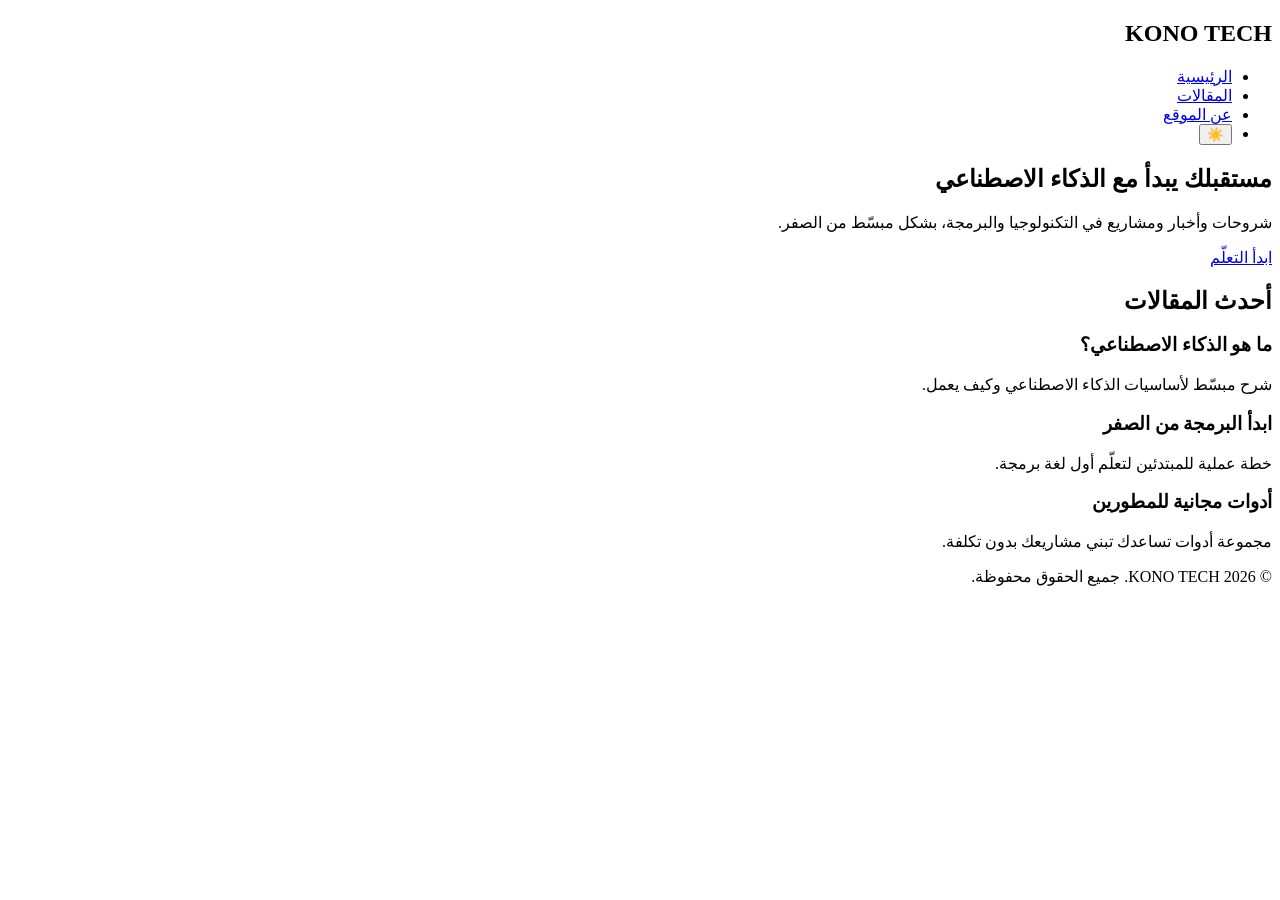
==== index.html @ 70d03462 "Create index.html" ====
<!DOCTYPE html>
<html lang="ar" dir="rtl">
<head>
  <meta charset="UTF-8">
  <title>KONO TECH</title>
  <meta name="viewport" content="width=device-width, initial-scale=1.0">
  <link rel="stylesheet" href="style.css">
</head>
<body>
  <nav>
    <h2>KONO TECH</h2>
    <ul>
      <li><a href="#">الرئيسية</a></li>
      <li><a href="#">المقالات</a></li>
      <li><a href="#">عن الموقع</a></li>
      <li><button id="themeBtn">☀️</button></li>
    </ul>
  </nav>

  <section class="hero">
    <h1>مستقبلك يبدأ مع الذكاء الاصطناعي</h1>
    <p>شروحات وأخبار ومشاريع في التكنولوجيا والبرمجة، بشكل مبسّط من الصفر.</p>
    <a href="#" class="btn">ابدأ التعلّم</a>
  </section>

  <section class="articles">
    <h2>أحدث المقالات</h2>
    <div class="cards">
      <div class="card">
        <h3>ما هو الذكاء الاصطناعي؟</h3>
        <p>شرح مبسّط لأساسيات الذكاء الاصطناعي وكيف يعمل.</p>
      </div>
      <div class="card">
        <h3>ابدأ البرمجة من الصفر</h3>
        <p>خطة عملية للمبتدئين لتعلّم أول لغة برمجة.</p>
      </div>
      <div class="card">
        <h3>أدوات مجانية للمطورين</h3>
        <p>مجموعة أدوات تساعدك تبني مشاريعك بدون تكلفة.</p>
      </div>
    </div>
  </section>

  <footer>
    <p>© 2026 KONO TECH. جميع الحقوق محفوظة.</p>
  </footer>

  <script src="script.js"></script>
</body>
  </html>
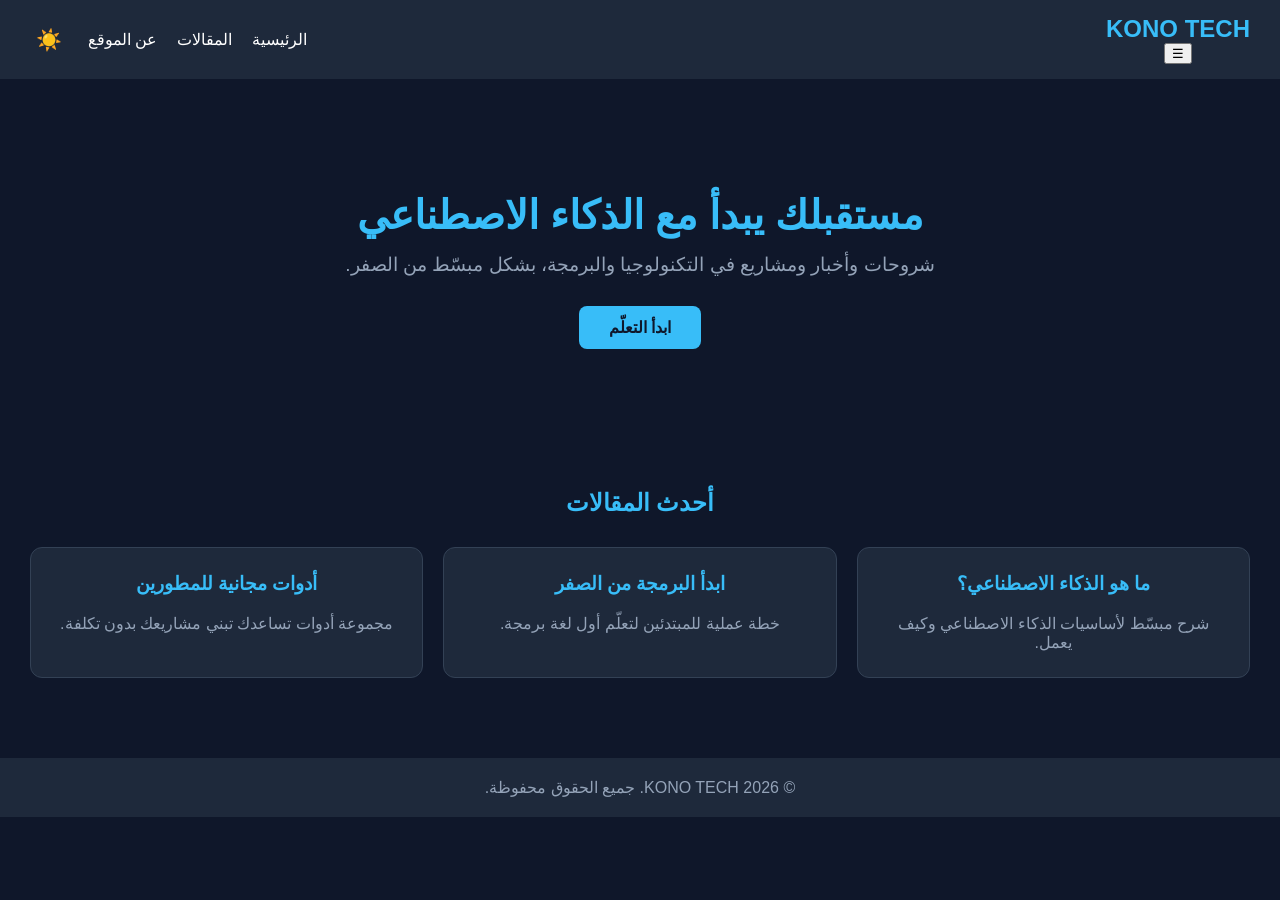
==== commit bd96dc20: "Update index.html" ====
--- a/index.html
+++ b/index.html
@@ -8,8 +8,11 @@
 </head>
 <body>
   <nav>
-    <h2>KONO TECH</h2>
-    <ul>
+    <div class="nav-top">
+      <h2>KONO TECH</h2>
+      <button id="menuBtn" aria-label="القائمة">☰</button>
+    </div>
+    <ul id="navLinks">
       <li><a href="#">الرئيسية</a></li>
       <li><a href="#">المقالات</a></li>
       <li><a href="#">عن الموقع</a></li>
@@ -47,4 +50,4 @@
 
   <script src="script.js"></script>
 </body>
-  </html>
+</html>
--- a/style.css
+++ b/style.css
@@ -0,0 +1,164 @@
+body {
+  background-color: #0f172a;
+  color: white;
+  font-family: Arial, sans-serif;
+  text-align: center;
+  margin: 0;
+}
+
+h1 {
+  color: #38bdf8;
+}
+
+nav {
+  display: flex;
+  justify-content: space-between;
+  align-items: center;
+  padding: 15px 30px;
+  background-color: #1e293b;
+}
+
+nav h2 {
+  color: #38bdf8;
+  margin: 0;
+}
+
+nav ul {
+  display: flex;
+  gap: 20px;
+  list-style: none;
+  margin: 0;
+  padding: 0;
+  align-items: center;
+}
+
+nav a {
+  color: white;
+  text-decoration: none;
+}
+
+nav a:hover {
+  color: #38bdf8;
+}
+
+.hero {
+  padding: 80px 20px;
+  text-align: center;
+}
+
+.hero h1 {
+  font-size: 2.5rem;
+  margin-bottom: 15px;
+}
+
+.hero p {
+  color: #94a3b8;
+  font-size: 1.2rem;
+  max-width: 600px;
+  margin: 0 auto 30px;
+}
+
+.btn {
+  display: inline-block;
+  background-color: #38bdf8;
+  color: #0f172a;
+  padding: 12px 30px;
+  border-radius: 8px;
+  font-weight: bold;
+  text-decoration: none;
+}
+
+.btn:hover {
+  background-color: #7dd3fc;
+}
+
+.articles {
+  padding: 40px 30px;
+}
+
+.articles h2 {
+  color: #38bdf8;
+  margin-bottom: 30px;
+}
+
+.cards {
+  display: grid;
+  grid-template-columns: repeat(3, 1fr);
+  gap: 20px;
+}
+
+.card {
+  background-color: #1e293b;
+  padding: 25px;
+  border-radius: 12px;
+  border: 1px solid #334155;
+}
+
+.card h3 {
+  color: #38bdf8;
+  margin-top: 0;
+}
+
+.card p {
+  color: #94a3b8;
+  margin-bottom: 0;
+}
+
+.card:hover {
+  border-color: #38bdf8;
+}
+
+footer {
+  background-color: #1e293b;
+  padding: 20px;
+  margin-top: 40px;
+  text-align: center;
+}
+
+footer p {
+  color: #94a3b8;
+  margin: 0;
+}
+
+#themeBtn {
+  background: none;
+  border: none;
+  font-size: 1.3rem;
+  cursor: pointer;
+}
+
+body.light {
+  background-color: #f1f5f9;
+  color: #0f172a;
+}
+
+body.light nav,
+body.light footer,
+body.light .card {
+  background-color: #e2e8f0;
+}
+
+body.light .hero p,
+body.light .card p,
+body.light footer p {
+  color: #475569;
+}
+
+@media (max-width: 768px) {
+  nav {
+    flex-direction: column;
+    gap: 10px;
+  }
+
+  .hero {
+    padding: 50px 20px;
+  }
+
+  .hero h1 {
+    font-size: 1.8rem;
+  }
+
+  .cards {
+    grid-template-columns: 1fr;
+  }
+  }
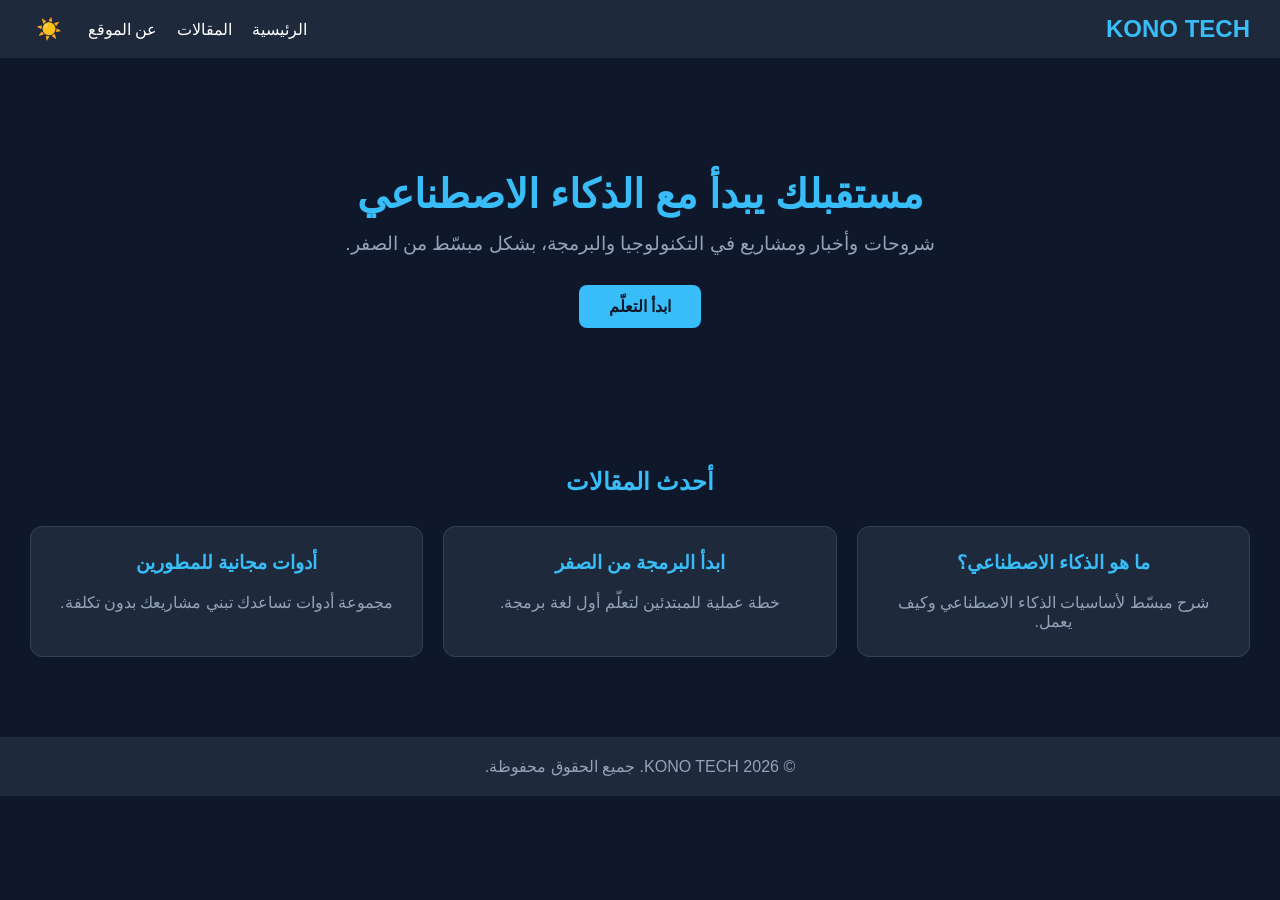
==== commit e002adec: "Update index.html" ====
--- a/index.html
+++ b/index.html
@@ -15,7 +15,7 @@
     <ul id="navLinks">
       <li><a href="#">الرئيسية</a></li>
       <li><a href="#">المقالات</a></li>
-      <li><a href="#">عن الموقع</a></li>
+      <li><a href="about.html">عن الموقع</a></li>
       <li><button id="themeBtn">☀️</button></li>
     </ul>
   </nav>
--- a/style.css
+++ b/style.css
@@ -39,6 +39,15 @@
 
 nav a:hover {
   color: #38bdf8;
+}
+
+#menuBtn {
+  display: none;
+  background: none;
+  border: none;
+  color: white;
+  font-size: 1.6rem;
+  cursor: pointer;
 }
 
 .hero {
@@ -144,10 +153,36 @@
   color: #475569;
 }
 
+body.light #menuBtn,
+body.light nav a {
+  color: #0f172a;
+}
+
 @media (max-width: 768px) {
   nav {
     flex-direction: column;
-    gap: 10px;
+    align-items: stretch;
+  }
+
+  .nav-top {
+    display: flex;
+    justify-content: space-between;
+    align-items: center;
+  }
+
+  #menuBtn {
+    display: block;
+  }
+
+  nav ul {
+    display: none;
+    flex-direction: column;
+    gap: 15px;
+    padding-top: 15px;
+  }
+
+  nav ul.open {
+    display: flex;
   }
 
   .hero {
@@ -161,4 +196,4 @@
   .cards {
     grid-template-columns: 1fr;
   }
-  }
+}
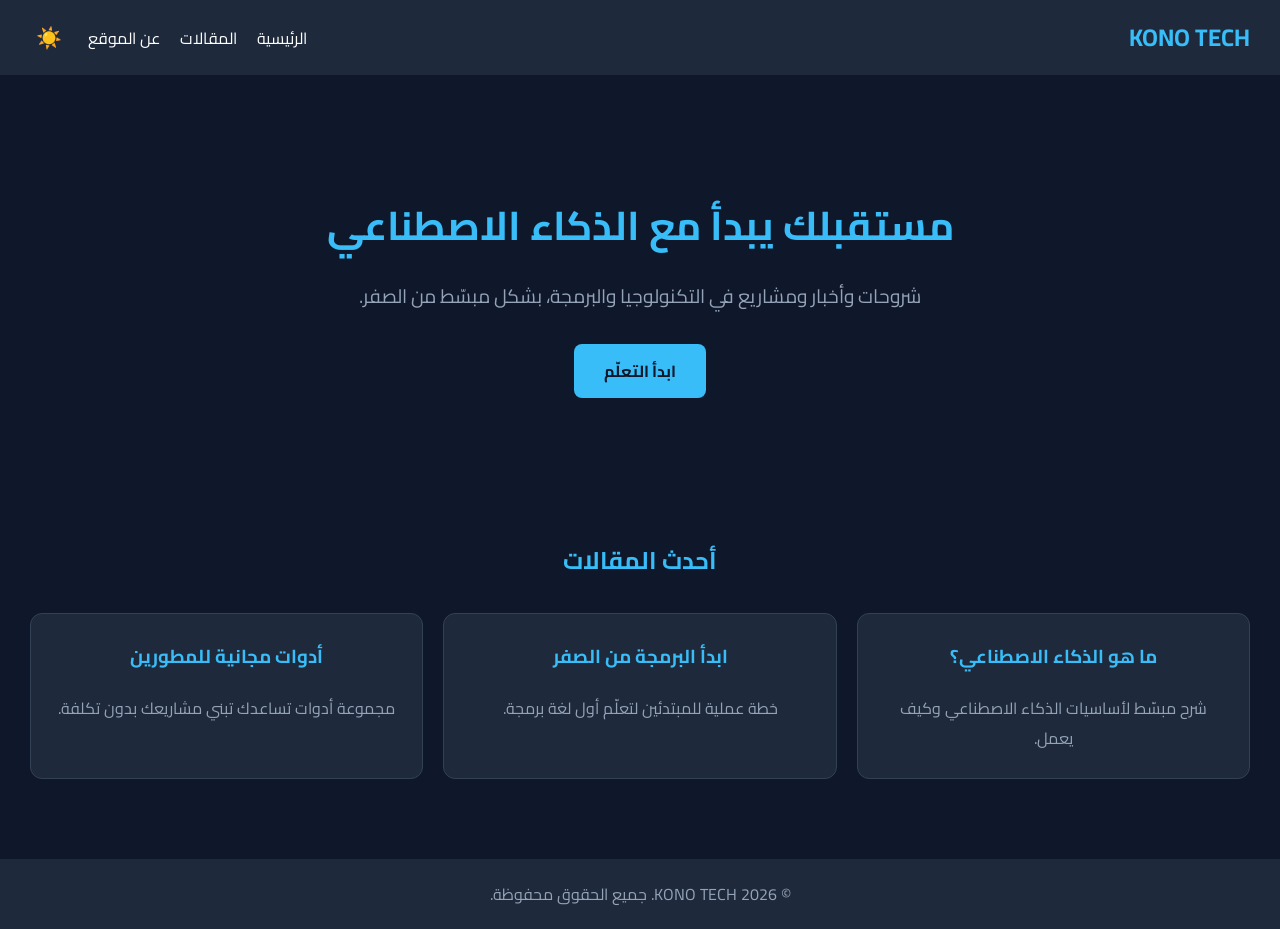
==== commit e2b1ab92: "Update index.html" ====
--- a/index.html
+++ b/index.html
@@ -4,6 +4,8 @@
   <meta charset="UTF-8">
   <title>KONO TECH</title>
   <meta name="viewport" content="width=device-width, initial-scale=1.0">
+  
+    <link rel="icon" href="data:image/svg+xml,<svg xmlns=%22http://www.w3.org/2000/svg%22 viewBox=%220 0 100 100%22><text y=%22.9em%22 font-size=%2290%22>⚡</text></svg>"><link href="https://fonts.googleapis.com/css2?family=Cairo:wght@400;700&display=swap" rel="stylesheet">
   <link rel="stylesheet" href="style.css">
 </head>
 <body>
@@ -13,8 +15,8 @@
       <button id="menuBtn" aria-label="القائمة">☰</button>
     </div>
     <ul id="navLinks">
-      <li><a href="#">الرئيسية</a></li>
-      <li><a href="#">المقالات</a></li>
+      <li><a href="index.html">الرئيسية</a></li>
+      <li><a href="articles.html">المقالات</a></li>
       <li><a href="about.html">عن الموقع</a></li>
       <li><button id="themeBtn">☀️</button></li>
     </ul>
@@ -23,7 +25,7 @@
   <section class="hero">
     <h1>مستقبلك يبدأ مع الذكاء الاصطناعي</h1>
     <p>شروحات وأخبار ومشاريع في التكنولوجيا والبرمجة، بشكل مبسّط من الصفر.</p>
-    <a href="#" class="btn">ابدأ التعلّم</a>
+    <a href="articles.html" class="btn">ابدأ التعلّم</a>
   </section>
 
   <section class="articles">
@@ -50,4 +52,4 @@
 
   <script src="script.js"></script>
 </body>
-</html>
+  </html>
--- a/style.css
+++ b/style.css
@@ -1,7 +1,7 @@
 body {
   background-color: #0f172a;
   color: white;
-  font-family: Arial, sans-serif;
+    font-family: 'Cairo', Arial, sans-serif;
   text-align: center;
   margin: 0;
 }
@@ -197,3 +197,7 @@
     grid-template-columns: 1fr;
   }
 }
+
+button {
+  font-family: inherit;
+}
